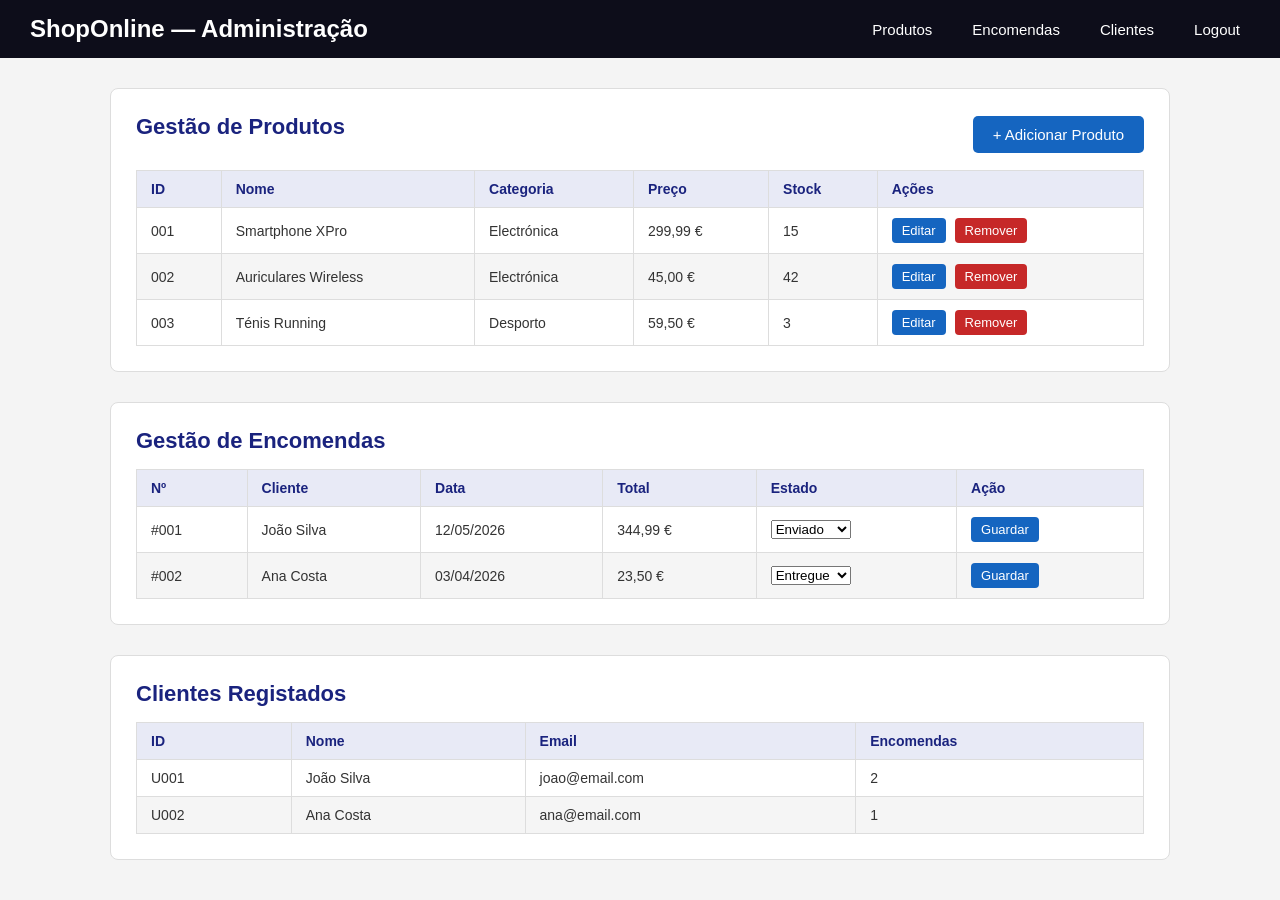
==== admin.html @ 299f3211 "Adiciona paginas HTML e CSS - Guiao w1" ====
<!DOCTYPE html>
<html lang="pt">
<head>
    <meta charset="UTF-8">
    <meta name="viewport" content="width=device-width, initial-scale=1.0">
    <title>Painel Admin — ShopOnline</title>
    <link rel="stylesheet" href="styles/estilos.css">
</head>
<body>

    <header class="header-admin">
        <h1>ShopOnline — Administração</h1>
        <nav>
            <a href="#produtos">Produtos</a>
            <a href="#encomendas">Encomendas</a>
            <a href="#clientes">Clientes</a>
            <a href="index.html">Logout</a>
        </nav>
    </header>

    <main>

        <section id="produtos">
            <div class="secao-titulo">
                <h2>Gestão de Produtos</h2>
                <button class="botao">+ Adicionar Produto</button>
            </div>

            <table class="tabela-admin">
                <thead>
                    <tr>
                        <th>ID</th>
                        <th>Nome</th>
                        <th>Categoria</th>
                        <th>Preço</th>
                        <th>Stock</th>
                        <th>Ações</th>
                    </tr>
                </thead>
                <tbody>
                    <tr>
                        <td>001</td>
                        <td>Smartphone XPro</td>
                        <td>Electrónica</td>
                        <td>299,99 €</td>
                        <td>15</td>
                        <td>
                            <button class="botao-editar">Editar</button>
                            <button class="botao-apagar">Remover</button>
                        </td>
                    </tr>
                    <tr>
                        <td>002</td>
                        <td>Auriculares Wireless</td>
                        <td>Electrónica</td>
                        <td>45,00 €</td>
                        <td>42</td>
                        <td>
                            <button class="botao-editar">Editar</button>
                            <button class="botao-apagar">Remover</button>
                        </td>
                    </tr>
                    <tr>
                        <td>003</td>
                        <td>Ténis Running</td>
                        <td>Desporto</td>
                        <td>59,50 €</td>
                        <td>3</td>
                        <td>
                            <button class="botao-editar">Editar</button>
                            <button class="botao-apagar">Remover</button>
                        </td>
                    </tr>
                </tbody>
            </table>
        </section>

        <section id="encomendas">
            <h2>Gestão de Encomendas</h2>

            <table class="tabela-admin">
                <thead>
                    <tr>
                        <th>Nº</th>
                        <th>Cliente</th>
                        <th>Data</th>
                        <th>Total</th>
                        <th>Estado</th>
                        <th>Ação</th>
                    </tr>
                </thead>
                <tbody>
                    <tr>
                        <td>#001</td>
                        <td>João Silva</td>
                        <td>12/05/2026</td>
                        <td>344,99 €</td>
                        <td>
                            <select>
                                <option>Pendente</option>
                                <option selected>Enviado</option>
                                <option>Entregue</option>
                            </select>
                        </td>
                        <td><button class="botao-editar">Guardar</button></td>
                    </tr>
                    <tr>
                        <td>#002</td>
                        <td>Ana Costa</td>
                        <td>03/04/2026</td>
                        <td>23,50 €</td>
                        <td>
                            <select>
                                <option>Pendente</option>
                                <option>Enviado</option>
                                <option selected>Entregue</option>
                            </select>
                        </td>
                        <td><button class="botao-editar">Guardar</button></td>
                    </tr>
                </tbody>
            </table>
        </section>

        <section id="clientes">
            <h2>Clientes Registados</h2>

            <table class="tabela-admin">
                <thead>
                    <tr>
                        <th>ID</th>
                        <th>Nome</th>
                        <th>Email</th>
                        <th>Encomendas</th>
                    </tr>
                </thead>
                <tbody>
                    <tr>
                        <td>U001</td>
                        <td>João Silva</td>
                        <td>joao@email.com</td>
                        <td>2</td>
                    </tr>
                    <tr>
                        <td>U002</td>
                        <td>Ana Costa</td>
                        <td>ana@email.com</td>
                        <td>1</td>
                    </tr>
                </tbody>
            </table>
        </section>

    </main>

</body>
</html>
---- styles/estilos.css ----
/* ================================================
   ShopOnline — Folha de Estilos
   Ficheiro: styles/estilos.css

   Tipos de seletores usados:
   - Seletores individuais: body, h1, h2, a, table...
   - Seletores combinados:  header nav a, .filtros label
   - Seletores de classe:   .botao, .cartao, .preco...
   - Pseudo-classes:        a:hover, tr:hover,
                            input:focus, a:visited
   ================================================ */


/* ── RESET BÁSICO ───────────────────────────────
   Seletor individual: * (universal)              */
* {
    box-sizing: border-box;
    margin: 0;
    padding: 0;
}

/* ── ESTILOS GERAIS ─────────────────────────────
   Seletor individual: body                       */
body {
    font-family: Arial, Helvetica, sans-serif;
    font-size: 16px;
    background-color: #f4f4f4;
    color: #333333;
}

/* Seletores individuais: h1, h2, h3 */
h1 {
    font-size: 28px;
    color: #1a237e;
}

h2 {
    font-size: 22px;
    margin-bottom: 15px;
    color: #1a237e;
}

h3 {
    font-size: 18px;
    margin-bottom: 10px;
}

/* Seletor individual: p */
p {
    margin-bottom: 10px;
    line-height: 1.6;
}

/* Seletor individual: a (pseudo-classe base) */
a {
    color: #1565c0;
    text-decoration: none;
}

/* Pseudo-classe :hover */
a:hover {
    text-decoration: underline;
    color: #0d47a1;
}

/* Pseudo-classe :visited */
a:visited {
    color: #6a1b9a;
}

/* Seletor individual: img */
img {
    width: 100%;
    height: 180px;
    object-fit: cover;
    background-color: #c5cae9;
    display: block;
}

/* Seletor individual: ul */
ul {
    padding-left: 20px;
    margin-bottom: 10px;
}

/* Seletor individual: li */
li {
    margin-bottom: 5px;
}


/* ── CABEÇALHO ──────────────────────────────────
   Seletor individual: header                     */
header {
    background-color: #1a237e;
    color: white;
    padding: 15px 30px;
    display: flex;
    justify-content: space-between;
    align-items: center;
}

/* Seletor combinado: header h1 */
header h1 {
    color: white;
    font-size: 24px;
}

/* Seletor combinado: header nav */
header nav {
    display: flex;
    gap: 20px;
}

/* Seletor combinado: header nav a */
header nav a {
    color: white;
    font-size: 15px;
    padding: 5px 10px;
    border-radius: 4px;
}

/* Pseudo-classe :hover em seletor combinado */
header nav a:hover {
    background-color: rgba(255, 255, 255, 0.2);
    text-decoration: none;
    color: white;
}


/* ── CONTEÚDO PRINCIPAL ─────────────────────────
   Seletor individual: main                       */
main {
    max-width: 1100px;
    margin: 30px auto;
    padding: 0 20px;
}


/* ── BANNER ─────────────────────────────────────
   Seletor de classe: .banner                     */
.banner {
    background-color: #1565c0;
    color: white;
    text-align: center;
    padding: 50px 20px;
    border-radius: 8px;
    margin-bottom: 40px;
}

/* Seletor combinado: .banner h2 */
.banner h2 {
    color: white;
    font-size: 32px;
    margin-bottom: 10px;
}

/* Seletor combinado: .banner p */
.banner p {
    font-size: 18px;
    margin-bottom: 20px;
}


/* ── BOTÕES ─────────────────────────────────────
   Seletor de classe: .botao                      */
.botao {
    background-color: #1565c0;
    color: white;
    padding: 10px 20px;
    border: none;
    border-radius: 5px;
    cursor: pointer;
    font-size: 15px;
    display: inline-block;
    text-align: center;
}

/* Pseudo-classe :hover */
.botao:hover {
    background-color: #0d47a1;
    color: white;
    text-decoration: none;
}

/* Seletor de classe: .botao-finalizar */
.botao-finalizar {
    width: 100%;
    margin-top: 15px;
    font-size: 16px;
    padding: 12px;
    background-color: #2e7d32;
}

.botao-finalizar:hover {
    background-color: #1b5e20;
}

/* Seletor de classe: .botao-remover */
.botao-remover {
    background-color: #c62828;
    color: white;
    border: none;
    padding: 5px 10px;
    border-radius: 4px;
    cursor: pointer;
    font-size: 13px;
}

.botao-remover:hover {
    background-color: #b71c1c;
}

/* Seletor de classe: .botao-editar */
.botao-editar {
    background-color: #1565c0;
    color: white;
    border: none;
    padding: 5px 10px;
    border-radius: 4px;
    cursor: pointer;
    font-size: 13px;
    margin-right: 5px;
}

.botao-editar:hover {
    background-color: #0d47a1;
}

/* Seletor de classe: .botao-apagar */
.botao-apagar {
    background-color: #c62828;
    color: white;
    border: none;
    padding: 5px 10px;
    border-radius: 4px;
    cursor: pointer;
    font-size: 13px;
}

.botao-apagar:hover {
    background-color: #b71c1c;
}


/* ── GRELHA DE PRODUTOS ─────────────────────────
   Seletor de classe: .grelha                     */
.grelha {
    display: flex;
    flex-wrap: wrap;
    gap: 20px;
    margin-bottom: 30px;
}

/* Seletor de classe: .cartao */
.cartao {
    background-color: white;
    border: 1px solid #dddddd;
    border-radius: 8px;
    width: 230px;
    overflow: hidden;
    padding-bottom: 15px;
}

/* Pseudo-classe :hover no cartão */
.cartao:hover {
    border-color: #1565c0;
    box-shadow: 0 4px 12px rgba(0, 0, 0, 0.15);
}

/* Seletor combinado: .cartao h3 */
.cartao h3 {
    padding: 10px 15px 5px;
    font-size: 15px;
}

/* Seletor combinado: .cartao .preco */
.cartao .preco {
    padding: 0 15px;
    font-weight: bold;
    color: #1565c0;
    font-size: 17px;
}

/* Seletor combinado: .cartao .categoria */
.cartao .categoria {
    padding: 0 15px;
    color: #777777;
    font-size: 13px;
}

/* Seletor combinado: .cartao .botao */
.cartao .botao {
    margin: 10px 15px 0;
    display: block;
    text-align: center;
}


/* ── PÁGINA CATÁLOGO ────────────────────────────
   Seletor de classe: .pagina-catalogo            */
.pagina-catalogo {
    display: flex;
    gap: 30px;
    align-items: flex-start;
}

/* Seletor de classe: .filtros */
.filtros {
    background-color: white;
    border: 1px solid #dddddd;
    border-radius: 8px;
    padding: 20px;
    width: 220px;
    flex-shrink: 0;
}

/* Seletor combinado: .filtros label */
.filtros label {
    display: block;
    font-size: 14px;
    font-weight: bold;
    margin-top: 15px;
    margin-bottom: 4px;
    color: #555555;
}

/* Seletor combinado: .filtros select,
                      .filtros input    */
.filtros select,
.filtros input {
    width: 100%;
    padding: 6px 8px;
    border: 1px solid #cccccc;
    border-radius: 4px;
    font-size: 14px;
    margin-bottom: 5px;
}

/* Pseudo-classe :focus */
.filtros select:focus,
.filtros input:focus {
    outline: none;
    border-color: #1565c0;
}

/* Seletor combinado: .filtros .botao */
.filtros .botao {
    width: 100%;
    margin-top: 15px;
}

/* Seletor de classe: .lista-produtos */
.lista-produtos {
    flex: 1;
}

/* Seletor de classe: .paginacao */
.paginacao {
    margin-top: 20px;
    display: flex;
    gap: 8px;
}

/* Seletor combinado: .paginacao a */
.paginacao a {
    padding: 7px 13px;
    border: 1px solid #cccccc;
    border-radius: 4px;
    color: #333333;
    font-size: 14px;
}

.paginacao a:hover {
    background-color: #1565c0;
    color: white;
    border-color: #1565c0;
    text-decoration: none;
}


/* ── DETALHE DO PRODUTO ─────────────────────────
   Seletor de classe: .detalhe-produto            */
.detalhe-produto {
    display: flex;
    gap: 40px;
    background-color: white;
    padding: 30px;
    border-radius: 8px;
    border: 1px solid #dddddd;
}

/* Seletor de classe: .produto-imagem */
.produto-imagem {
    width: 380px;
    flex-shrink: 0;
}

/* Seletor combinado: .produto-imagem img */
.produto-imagem img {
    height: 300px;
    border-radius: 6px;
    border: 1px solid #dddddd;
}

/* Seletor de classe: .produto-info */
.produto-info {
    flex: 1;
}

/* Seletor de classe: .preco-grande */
.preco-grande {
    font-size: 28px;
    font-weight: bold;
    color: #1565c0;
    margin: 10px 0;
}

/* Seletor de classe: .stock */
.stock {
    color: #2e7d32;
    font-weight: bold;
    margin-bottom: 15px;
}

/* Seletor de classe: .acao-compra */
.acao-compra {
    margin-top: 20px;
    display: flex;
    align-items: center;
    gap: 10px;
    flex-wrap: wrap;
}

/* Seletor combinado: .acao-compra input */
.acao-compra input {
    width: 60px;
    padding: 8px;
    border: 1px solid #cccccc;
    border-radius: 4px;
    font-size: 16px;
    text-align: center;
}


/* ── CARRINHO / CHECKOUT ────────────────────────
   Seletor de classe: .pagina-checkout            */
.pagina-checkout {
    display: flex;
    gap: 30px;
    align-items: flex-start;
}

/* Seletor de classe: .itens-carrinho */
.itens-carrinho {
    flex: 1;
    background-color: white;
    padding: 25px;
    border-radius: 8px;
    border: 1px solid #dddddd;
}

/* Seletor de classe: .tabela-carrinho */
.tabela-carrinho {
    width: 100%;
    border-collapse: collapse;
    margin-bottom: 25px;
}

/* Seletor combinado: .tabela-carrinho th */
.tabela-carrinho th {
    background-color: #e8eaf6;
    padding: 10px;
    text-align: left;
    border: 1px solid #dddddd;
}

/* Seletor combinado: .tabela-carrinho td */
.tabela-carrinho td {
    padding: 10px;
    border: 1px solid #dddddd;
}

/* Pseudo-classe :hover na tabela */
.tabela-carrinho tr:hover {
    background-color: #f5f5f5;
}

/* Seletor de classe: .input-qtd */
.input-qtd {
    width: 55px;
    padding: 5px;
    border: 1px solid #cccccc;
    border-radius: 4px;
    text-align: center;
}

/* Seletor de classe: .resumo-carrinho */
.resumo-carrinho {
    width: 280px;
    background-color: white;
    padding: 25px;
    border-radius: 8px;
    border: 1px solid #dddddd;
    flex-shrink: 0;
}

/* Seletor combinado: .resumo-carrinho p */
.resumo-carrinho p {
    font-size: 15px;
    border-bottom: 1px solid #eeeeee;
    padding-bottom: 8px;
    margin-bottom: 8px;
}

/* Seletor combinado: .resumo-carrinho label */
.resumo-carrinho label {
    display: block;
    margin-bottom: 8px;
    font-size: 14px;
    cursor: pointer;
}


/* ── FORMULÁRIOS ────────────────────────────────
   Seletor de classe: .formulario                 */
.formulario {
    display: flex;
    flex-direction: column;
    gap: 6px;
}

/* Seletor combinado: .formulario label */
.formulario label {
    font-size: 14px;
    font-weight: bold;
    color: #555555;
    margin-top: 8px;
}

/* Seletor combinado: .formulario input */
.formulario input {
    padding: 8px 10px;
    border: 1px solid #cccccc;
    border-radius: 4px;
    font-size: 15px;
}

/* Pseudo-classe :focus */
.formulario input:focus {
    outline: none;
    border-color: #1565c0;
    box-shadow: 0 0 4px rgba(21, 101, 192, 0.3);
}

/* Seletor combinado: .formulario .botao */
.formulario .botao {
    margin-top: 12px;
    align-self: flex-start;
}


/* ── ÁREA DO CLIENTE ────────────────────────────
   Seletor de classe: .pagina-conta              */
.pagina-conta {
    display: flex;
    gap: 30px;
    align-items: flex-start;
}

/* Seletor de classe: .caixa-formulario */
.caixa-formulario {
    background-color: white;
    padding: 25px;
    border-radius: 8px;
    border: 1px solid #dddddd;
    flex: 1;
}

/* Seletor de classe: .tabela-encomendas */
.tabela-encomendas {
    width: 100%;
    border-collapse: collapse;
    margin-bottom: 20px;
    font-size: 14px;
}

/* Seletor combinado: .tabela-encomendas th */
.tabela-encomendas th {
    background-color: #e8eaf6;
    padding: 9px 12px;
    text-align: left;
    border: 1px solid #dddddd;
}

/* Seletor combinado: .tabela-encomendas td */
.tabela-encomendas td {
    padding: 9px 12px;
    border: 1px solid #dddddd;
}

/* Pseudo-classe :nth-child — linhas alternadas */
.tabela-encomendas tr:nth-child(even) {
    background-color: #f5f5f5;
}

/* Pseudo-classe :hover */
.tabela-encomendas tr:hover {
    background-color: #e3f2fd;
}


/* ── PAINEL ADMIN ───────────────────────────────
   Seletor de classe: .header-admin              */
.header-admin {
    background-color: #0d0d1a;
}

/* Seletor de classe: .secao-titulo */
.secao-titulo {
    display: flex;
    justify-content: space-between;
    align-items: center;
    margin-bottom: 15px;
}

/* Seletor combinado: main section */
main section {
    background-color: white;
    padding: 25px;
    border-radius: 8px;
    border: 1px solid #dddddd;
    margin-bottom: 30px;
}

/* Seletor de classe: .tabela-admin */
.tabela-admin {
    width: 100%;
    border-collapse: collapse;
    font-size: 14px;
}

/* Seletor combinado: .tabela-admin th */
.tabela-admin th {
    background-color: #e8eaf6;
    padding: 10px 14px;
    text-align: left;
    border: 1px solid #dddddd;
    color: #1a237e;
}

/* Seletor combinado: .tabela-admin td */
.tabela-admin td {
    padding: 10px 14px;
    border: 1px solid #dddddd;
    vertical-align: middle;
}

/* Pseudo-classe :nth-child — linhas alternadas */
.tabela-admin tr:nth-child(even) {
    background-color: #f5f5f5;
}

/* Pseudo-classe :hover */
.tabela-admin tr:hover {
    background-color: #e3f2fd;
}


/* ── PRECO (geral) ──────────────────────────────
   Seletor de classe: .preco                      */
.preco {
    font-weight: bold;
    color: #1565c0;
}

/* Seletor de classe: .categoria */
.categoria {
    color: #777777;
    font-size: 13px;
}


/* ── RODAPÉ ─────────────────────────────────────
   Seletor individual: footer                     */
footer {
    background-color: #1a237e;
    color: #cccccc;
    text-align: center;
    padding: 25px;
    margin-top: 40px;
    font-size: 14px;
}

/* Seletor combinado: footer a */
footer a {
    color: #aaaaaa;
}

footer a:hover {
    color: white;
    text-decoration: none;
}

/* ================================================
   RESPONSIVIDADE — @media queries
   ================================================ */

/* ── TABLET (ecrãs até 768px) ── */
@media screen and (max-width: 768px) {

    /* Cabeçalho em coluna */
    header {
        flex-direction: column;
        gap: 10px;
        text-align: center;
    }

    header nav {
        flex-wrap: wrap;
        justify-content: center;
    }

    /* Catálogo: filtros em cima da lista */
    .pagina-catalogo {
        flex-direction: column;
    }

    .filtros {
        width: 100%;
    }

    /* Grelha: 2 colunas */
    .grelha {
        justify-content: center;
    }

    .cartao {
        width: 45%;
    }

    /* Detalhe do produto em coluna */
    .detalhe-produto {
        flex-direction: column;
    }

    .produto-imagem {
        width: 100%;
    }

    /* Checkout em coluna */
    .pagina-checkout {
        flex-direction: column;
    }

    .resumo-carrinho {
        width: 100%;
    }

    /* Conta em coluna */
    .pagina-conta {
        flex-direction: column;
    }
}

/* ── MOBILE (ecrãs até 480px) ── */
@media screen and (max-width: 480px) {

    body {
        font-size: 14px;
    }

    h1 { font-size: 20px; }
    h2 { font-size: 18px; }

    /* Grelha: 1 coluna */
    .cartao {
        width: 100%;
    }

    /* Banner menor */
    .banner {
        padding: 30px 15px;
    }

    .banner h2 {
        font-size: 22px;
    }

    /* Tabelas: scroll horizontal */
    .tabela-admin,
    .tabela-carrinho,
    .tabela-encomendas {
        display: block;
        overflow-x: auto;
    }

    /* Botão ocupa largura toda */
    .botao {
        width: 100%;
        text-align: center;
    }

    /* main com menos padding */
    main {
        padding: 0 12px;
    }
}
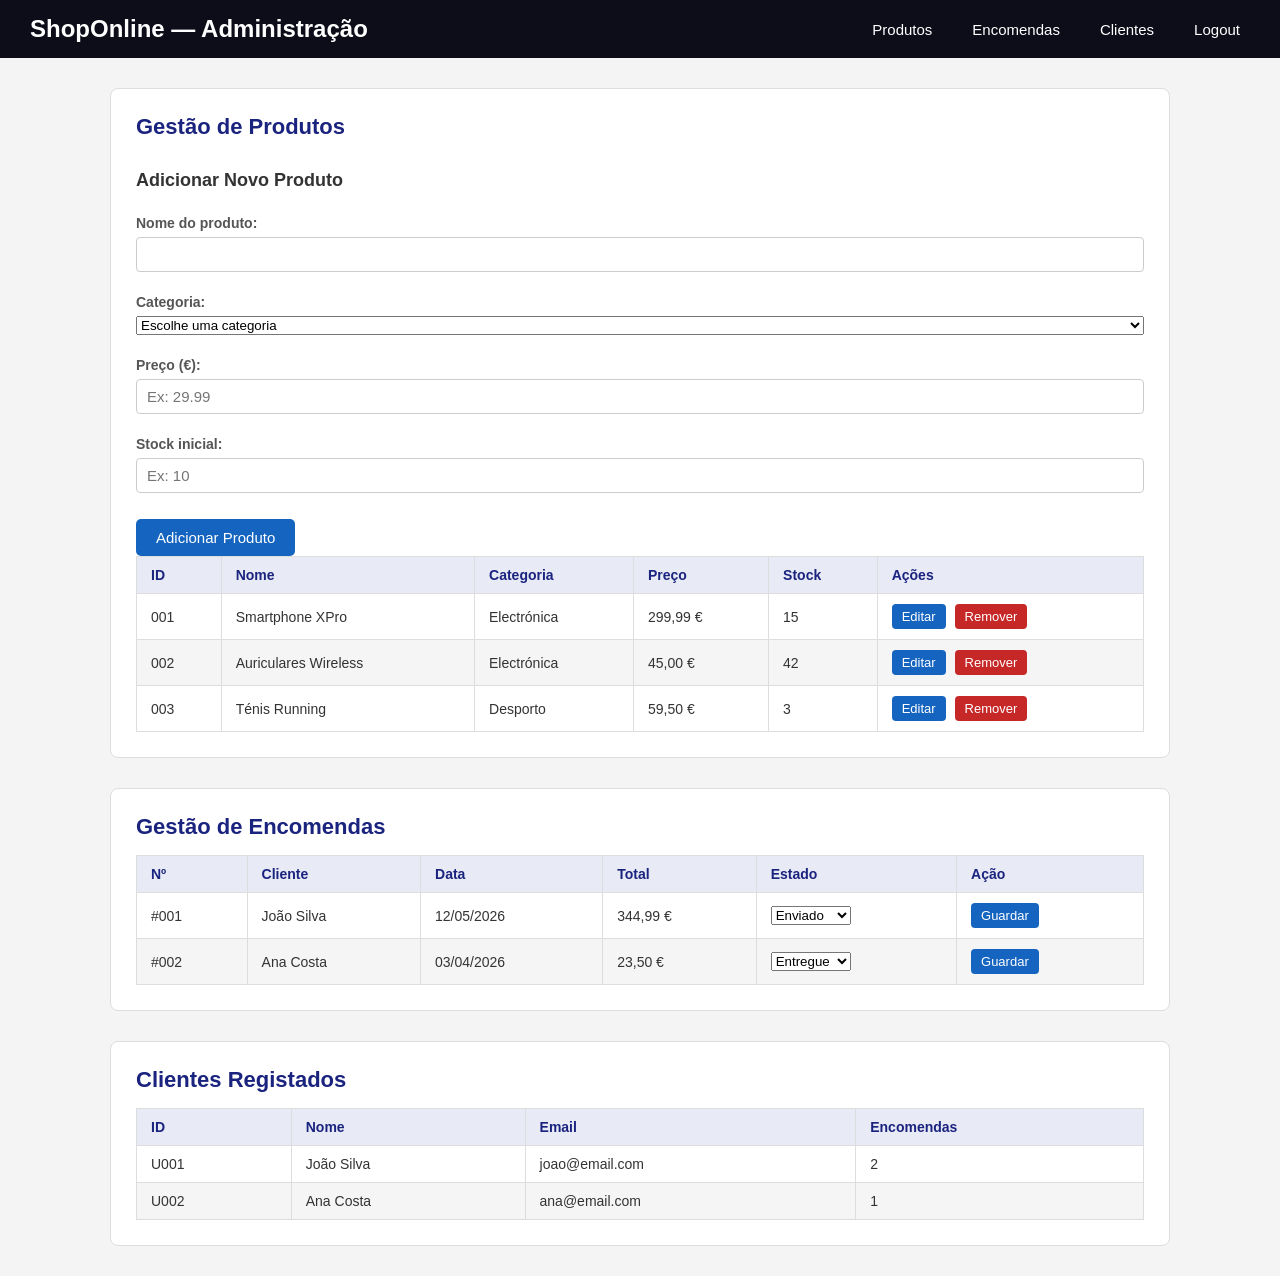
==== commit 99f2e7ea: "Adiciona validacao JavaScript dos formularios e funcionalidade Sobre o Projeto - Guiao W3" ====
--- a/admin.html
+++ b/admin.html
@@ -23,8 +23,35 @@
         <section id="produtos">
             <div class="secao-titulo">
                 <h2>Gestão de Produtos</h2>
-                <button class="botao">+ Adicionar Produto</button>
             </div>
+
+            <form id="form-produto" class="formulario" novalidate>
+                <h3>Adicionar Novo Produto</h3>
+
+                <label for="nome-produto">Nome do produto:</label>
+                <input type="text" id="nome-produto" name="nome">
+                <span class="mensagem-erro"></span>
+
+                <label for="categoria-produto">Categoria:</label>
+                <select id="categoria-produto" name="categoria">
+                    <option value="">Escolhe uma categoria</option>
+                    <option value="Electronica">Electrónica</option>
+                    <option value="Desporto">Desporto</option>
+                    <option value="Livros">Livros</option>
+                    <option value="Vestuario">Vestuário</option>
+                </select>
+                <span class="mensagem-erro"></span>
+
+                <label for="preco-produto">Preço (€):</label>
+                <input type="text" id="preco-produto" name="preco" placeholder="Ex: 29.99">
+                <span class="mensagem-erro"></span>
+
+                <label for="stock-produto">Stock inicial:</label>
+                <input type="text" id="stock-produto" name="stock" placeholder="Ex: 10">
+                <span class="mensagem-erro"></span>
+
+                <button type="submit" class="botao">Adicionar Produto</button>
+            </form>
 
             <table class="tabela-admin">
                 <thead>
@@ -153,6 +180,7 @@
 
     </main>
 
+<script src="scripts/validacao.js"></script>
 </body>
 </html>
 
--- a/styles/estilos.css
+++ b/styles/estilos.css
@@ -198,7 +198,7 @@
 
 /* Seletor de classe: .botao-remover */
 .botao-remover {
-    background-color: #c62828;
+    background-color: #283dc6;
     color: white;
     border: none;
     padding: 5px 10px;
@@ -208,7 +208,7 @@
 }
 
 .botao-remover:hover {
-    background-color: #b71c1c;
+    background-color: #0fb64f;
 }
 
 /* Seletor de classe: .botao-editar */
@@ -806,3 +806,40 @@
         padding: 0 12px;
     }
 }
+/* ================================================
+   GUIÃO W3 — Validação JavaScript e Interatividade
+   ================================================ */
+
+/* Campo com erro de validação */
+.campo-erro {
+    border: 2px solid #c62828 !important;
+    background-color: #fff5f5;
+}
+
+/* Mensagem de erro por baixo do campo */
+.mensagem-erro {
+    display: block;
+    color: #c62828;
+    font-size: 13px;
+    margin-top: -4px;
+    margin-bottom: 6px;
+}
+
+/* Esconder elementos (usado no "Sobre o Projeto") */
+.escondido {
+    display: none;
+}
+
+/* Caixa do "Sobre o Projeto" */
+.caixa-sobre {
+    background-color: white;
+    border: 1px solid #dddddd;
+    border-radius: 8px;
+    padding: 20px;
+    margin: 20px auto;
+    max-width: 700px;
+}
+
+.caixa-sobre h3 {
+    color: #1a237e;
+}
